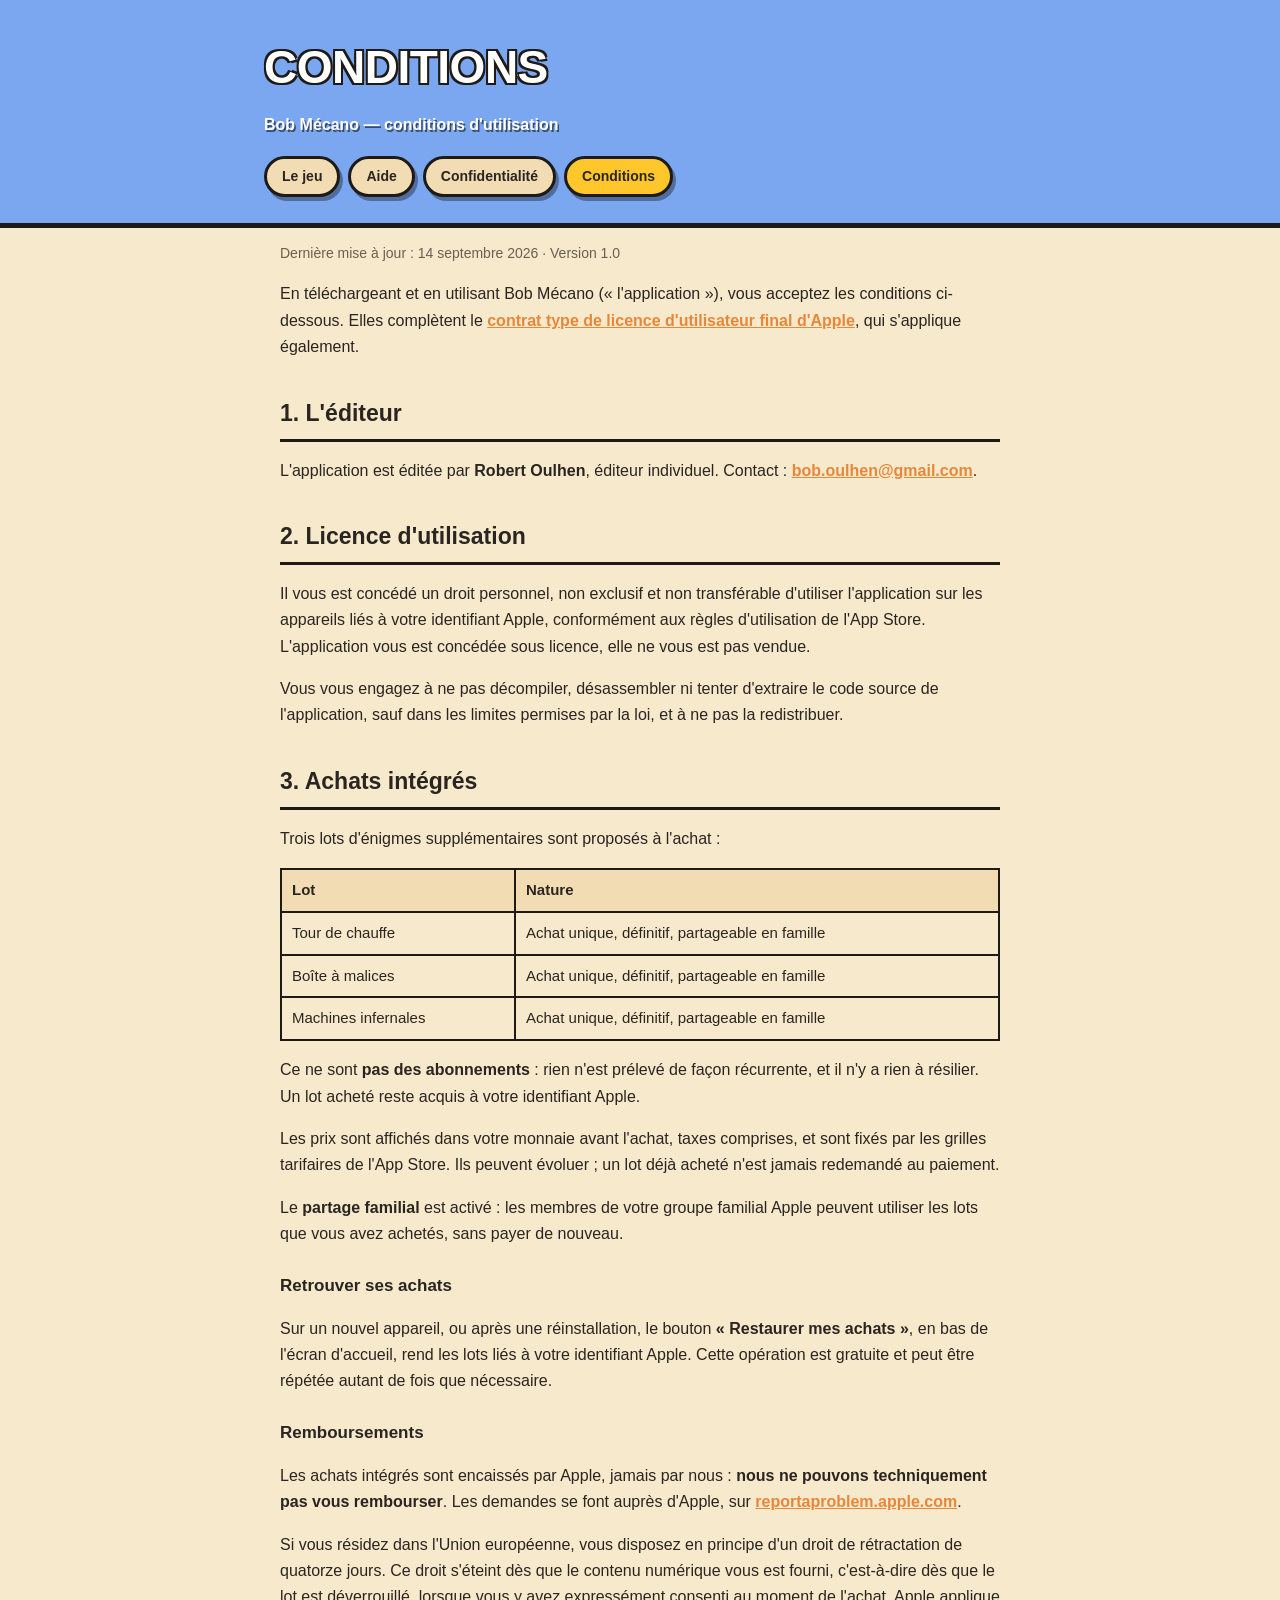
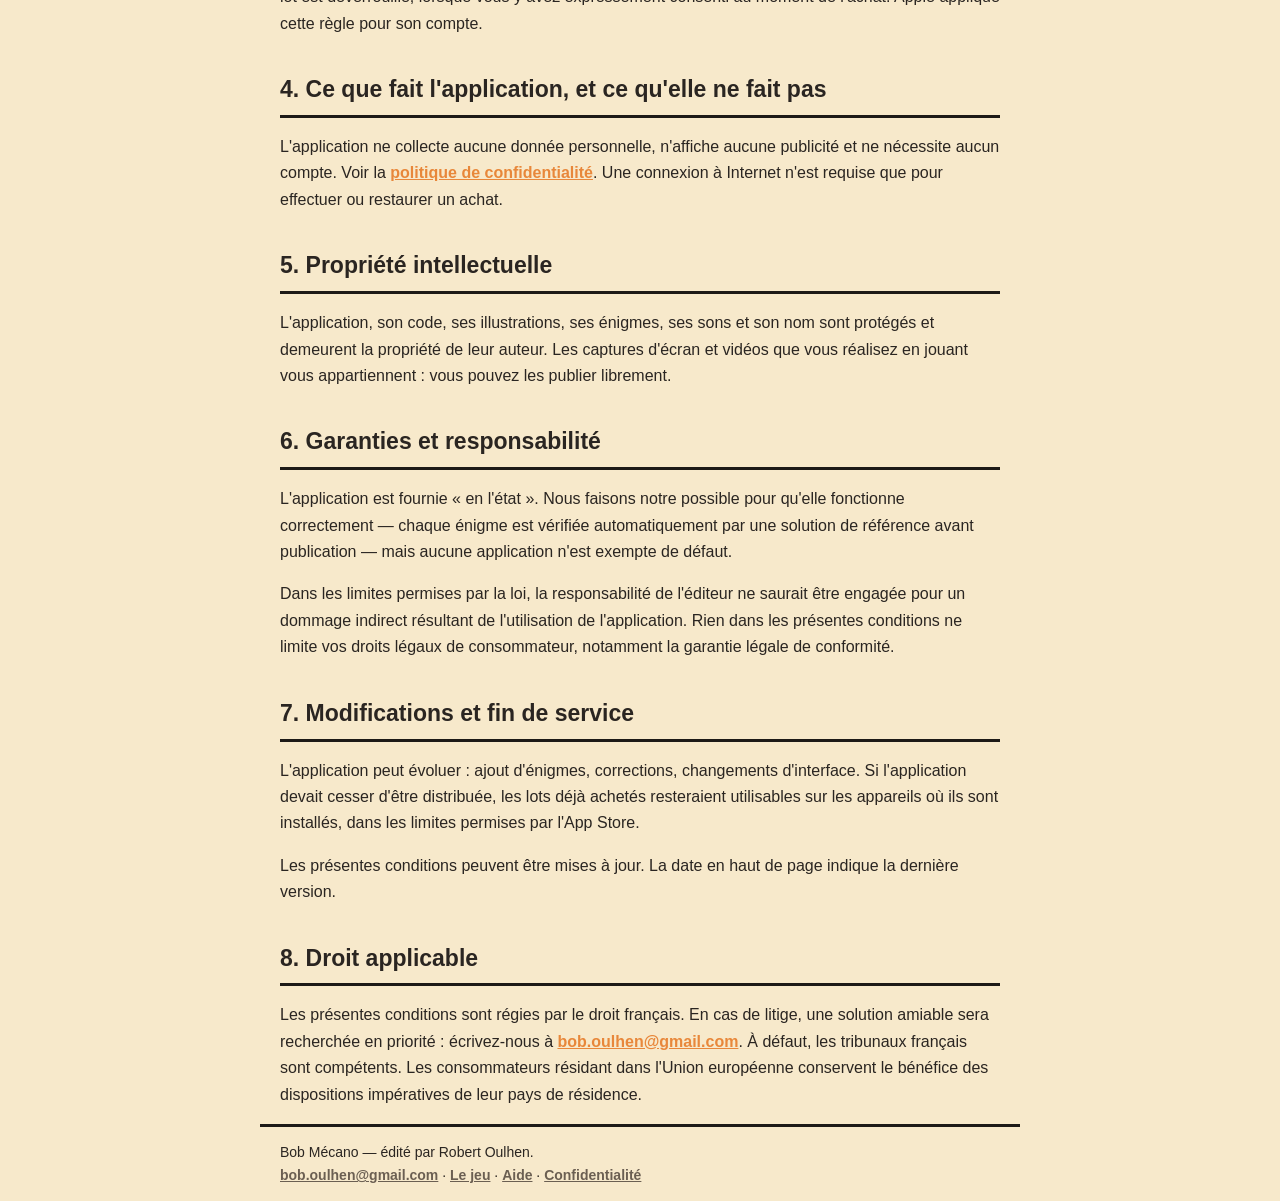
==== conditions.html @ 192892a2 "Le site de Bob Mécano : présentation, aide, confidentialité, conditions Quatre pages statiques, aux " ====
<!doctype html>
<html lang="fr">
<head>
<meta charset="utf-8">
<meta name="viewport" content="width=device-width, initial-scale=1">
<title>Conditions d'utilisation — Bob Mécano</title>
<meta name="description" content="Conditions d'utilisation de Bob Mécano : licence, achats intégrés, remboursements, garanties.">
<link rel="stylesheet" href="style.css">
</head>
<body>
<header class="bandeau">
  <div class="dedans">
    <h1>CONDITIONS</h1>
    <p class="accroche">Bob Mécano — conditions d'utilisation</p>
    <nav>
      <a href="index.html">Le jeu</a>
      <a href="support.html">Aide</a>
      <a href="confidentialite.html">Confidentialité</a>
      <a href="conditions.html" aria-current="page">Conditions</a>
    </nav>
  </div>
</header>
<main class="dedans">
  <p class="date">Dernière mise à jour : 14 septembre 2026 · Version 1.0</p>

  <p>En téléchargeant et en utilisant Bob Mécano (« l'application »), vous acceptez les
  conditions ci-dessous. Elles complètent le
  <a href="https://www.apple.com/legal/internet-services/itunes/dev/stdeula/">contrat type
  de licence d'utilisateur final d'Apple</a>, qui s'applique également.</p>

  <h2>1. L'éditeur</h2>
  <p>L'application est éditée par <strong>Robert Oulhen</strong>, éditeur individuel.
  Contact : <a href="mailto:bob.oulhen@gmail.com">bob.oulhen@gmail.com</a>.</p>

  <h2>2. Licence d'utilisation</h2>
  <p>Il vous est concédé un droit personnel, non exclusif et non transférable d'utiliser
  l'application sur les appareils liés à votre identifiant Apple, conformément aux règles
  d'utilisation de l'App Store. L'application vous est concédée sous licence, elle ne vous
  est pas vendue.</p>
  <p>Vous vous engagez à ne pas décompiler, désassembler ni tenter d'extraire le code source
  de l'application, sauf dans les limites permises par la loi, et à ne pas la redistribuer.</p>

  <h2>3. Achats intégrés</h2>
  <p>Trois lots d'énigmes supplémentaires sont proposés à l'achat :</p>
  <table>
    <tr><th>Lot</th><th>Nature</th></tr>
    <tr><td>Tour de chauffe</td><td>Achat unique, définitif, partageable en famille</td></tr>
    <tr><td>Boîte à malices</td><td>Achat unique, définitif, partageable en famille</td></tr>
    <tr><td>Machines infernales</td><td>Achat unique, définitif, partageable en famille</td></tr>
  </table>
  <p>Ce ne sont <strong>pas des abonnements</strong> : rien n'est prélevé de façon récurrente,
  et il n'y a rien à résilier. Un lot acheté reste acquis à votre identifiant Apple.</p>
  <p>Les prix sont affichés dans votre monnaie avant l'achat, taxes comprises, et sont fixés
  par les grilles tarifaires de l'App Store. Ils peuvent évoluer ; un lot déjà acheté n'est
  jamais redemandé au paiement.</p>
  <p>Le <strong>partage familial</strong> est activé : les membres de votre groupe familial
  Apple peuvent utiliser les lots que vous avez achetés, sans payer de nouveau.</p>

  <h3>Retrouver ses achats</h3>
  <p>Sur un nouvel appareil, ou après une réinstallation, le bouton
  <strong>« Restaurer mes achats »</strong>, en bas de l'écran d'accueil, rend les lots liés
  à votre identifiant Apple. Cette opération est gratuite et peut être répétée autant de fois
  que nécessaire.</p>

  <h3>Remboursements</h3>
  <p>Les achats intégrés sont encaissés par Apple, jamais par nous : <strong>nous ne pouvons
  techniquement pas vous rembourser</strong>. Les demandes se font auprès d'Apple, sur
  <a href="https://reportaproblem.apple.com">reportaproblem.apple.com</a>.</p>
  <p>Si vous résidez dans l'Union européenne, vous disposez en principe d'un droit de
  rétractation de quatorze jours. Ce droit s'éteint dès que le contenu numérique vous est
  fourni, c'est-à-dire dès que le lot est déverrouillé, lorsque vous y avez expressément
  consenti au moment de l'achat. Apple applique cette règle pour son compte.</p>

  <h2>4. Ce que fait l'application, et ce qu'elle ne fait pas</h2>
  <p>L'application ne collecte aucune donnée personnelle, n'affiche aucune publicité et ne
  nécessite aucun compte. Voir la <a href="confidentialite.html">politique de
  confidentialité</a>. Une connexion à Internet n'est requise que pour effectuer ou restaurer
  un achat.</p>

  <h2>5. Propriété intellectuelle</h2>
  <p>L'application, son code, ses illustrations, ses énigmes, ses sons et son nom sont
  protégés et demeurent la propriété de leur auteur. Les captures d'écran et vidéos que vous
  réalisez en jouant vous appartiennent : vous pouvez les publier librement.</p>

  <h2>6. Garanties et responsabilité</h2>
  <p>L'application est fournie « en l'état ». Nous faisons notre possible pour qu'elle
  fonctionne correctement — chaque énigme est vérifiée automatiquement par une solution de
  référence avant publication — mais aucune application n'est exempte de défaut.</p>
  <p>Dans les limites permises par la loi, la responsabilité de l'éditeur ne saurait être
  engagée pour un dommage indirect résultant de l'utilisation de l'application. Rien dans les
  présentes conditions ne limite vos droits légaux de consommateur, notamment la garantie
  légale de conformité.</p>

  <h2>7. Modifications et fin de service</h2>
  <p>L'application peut évoluer : ajout d'énigmes, corrections, changements d'interface. Si
  l'application devait cesser d'être distribuée, les lots déjà achetés resteraient utilisables
  sur les appareils où ils sont installés, dans les limites permises par l'App Store.</p>
  <p>Les présentes conditions peuvent être mises à jour. La date en haut de page indique la
  dernière version.</p>

  <h2>8. Droit applicable</h2>
  <p>Les présentes conditions sont régies par le droit français. En cas de litige, une
  solution amiable sera recherchée en priorité : écrivez-nous à
  <a href="mailto:bob.oulhen@gmail.com">bob.oulhen@gmail.com</a>. À défaut, les tribunaux
  français sont compétents. Les consommateurs résidant dans l'Union européenne conservent le
  bénéfice des dispositions impératives de leur pays de résidence.</p>
</main>
<footer class="dedans">
  <p>Bob Mécano — édité par Robert Oulhen.<br>
  <a href="mailto:bob.oulhen@gmail.com">bob.oulhen@gmail.com</a> ·
  <a href="index.html">Le jeu</a> ·
  <a href="support.html">Aide</a> ·
  <a href="confidentialite.html">Confidentialité</a></p>
</footer>
</body>
</html>
---- style.css ----
/* Bob Mécano — la même case de BD que dans le jeu : trait d'encre épais,
   aplats chauds, ombre portée franche. */
:root {
  --encre: #1d1a17;
  --papier: #f7e9cb;
  --carte: #f2dcb4;
  --texte: #2a2521;
  --second: #6b5f52;
  --accent: #e8873a;
  --jaune: #ffc72c;
  --ciel: #7aa7f0;
}
@media (prefers-color-scheme: dark) {
  :root:not([data-theme="light"]) {
    --encre: #0d0c0b;
    --papier: #211d19;
    --carte: #2e2823;
    --texte: #f0e6d6;
    --second: #b3a695;
    --ciel: #35507e;
  }
}
* { box-sizing: border-box; }
body {
  margin: 0;
  background: var(--papier);
  color: var(--texte);
  font: 16px/1.65 -apple-system, BlinkMacSystemFont, "Segoe UI", Roboto, sans-serif;
  -webkit-text-size-adjust: 100%;
}
.bandeau {
  background: var(--ciel);
  border-bottom: 5px solid var(--encre);
  padding: 30px 20px 26px;
}
.dedans { max-width: 760px; margin: 0 auto; padding: 0 20px; }
.bandeau .dedans { padding: 0 4px; }
h1 {
  margin: 0 0 6px;
  font-size: clamp(30px, 7vw, 46px);
  font-weight: 900;
  letter-spacing: -0.5px;
  color: #fff;
  text-shadow: 2px 2px 0 var(--encre), -2px 2px 0 var(--encre),
               2px -2px 0 var(--encre), -2px -2px 0 var(--encre);
}
.accroche { margin: 0; color: #fff; font-weight: 600; text-shadow: 1.5px 1.5px 0 rgba(0,0,0,.55); }
nav { margin-top: 18px; display: flex; flex-wrap: wrap; gap: 8px; }
nav a {
  display: inline-block;
  background: var(--carte);
  color: var(--texte);
  border: 3px solid var(--encre);
  border-radius: 999px;
  padding: 6px 15px;
  font-size: 14px;
  font-weight: 700;
  text-decoration: none;
  box-shadow: 3px 4px 0 rgba(0,0,0,.35);
}
nav a[aria-current="page"] { background: var(--jaune); }
main { padding: 34px 0 10px; }
h2 {
  margin: 34px 0 10px;
  font-size: 23px;
  font-weight: 800;
  border-bottom: 3px solid var(--encre);
  padding-bottom: 6px;
}
h3 { margin: 24px 0 6px; font-size: 17px; font-weight: 800; }
p, li { color: var(--texte); }
a { color: var(--accent); font-weight: 600; }
.encadre {
  background: var(--carte);
  border: 3.5px solid var(--encre);
  border-radius: 16px;
  padding: 18px 20px;
  margin: 22px 0;
  box-shadow: 5px 6px 0 rgba(0,0,0,.35);
}
.encadre h3:first-child, .encadre p:first-child { margin-top: 0; }
.encadre p:last-child, .encadre ul:last-child { margin-bottom: 0; }
.net { list-style: none; padding: 0; }
.net li { padding-left: 26px; position: relative; margin-bottom: 7px; }
.net li::before {
  content: "✓";
  position: absolute; left: 0; top: 0;
  font-weight: 900; color: #4a9d3f;
}
.date { color: var(--second); font-size: 14px; }
footer {
  margin-top: 46px;
  border-top: 3px solid var(--encre);
  padding: 20px 0 40px;
  color: var(--second);
  font-size: 14px;
}
footer a { color: var(--second); }
table { width: 100%; border-collapse: collapse; margin: 14px 0; }
th, td { border: 2px solid var(--encre); padding: 8px 10px; text-align: left; font-size: 15px; }
th { background: var(--carte); font-weight: 800; }
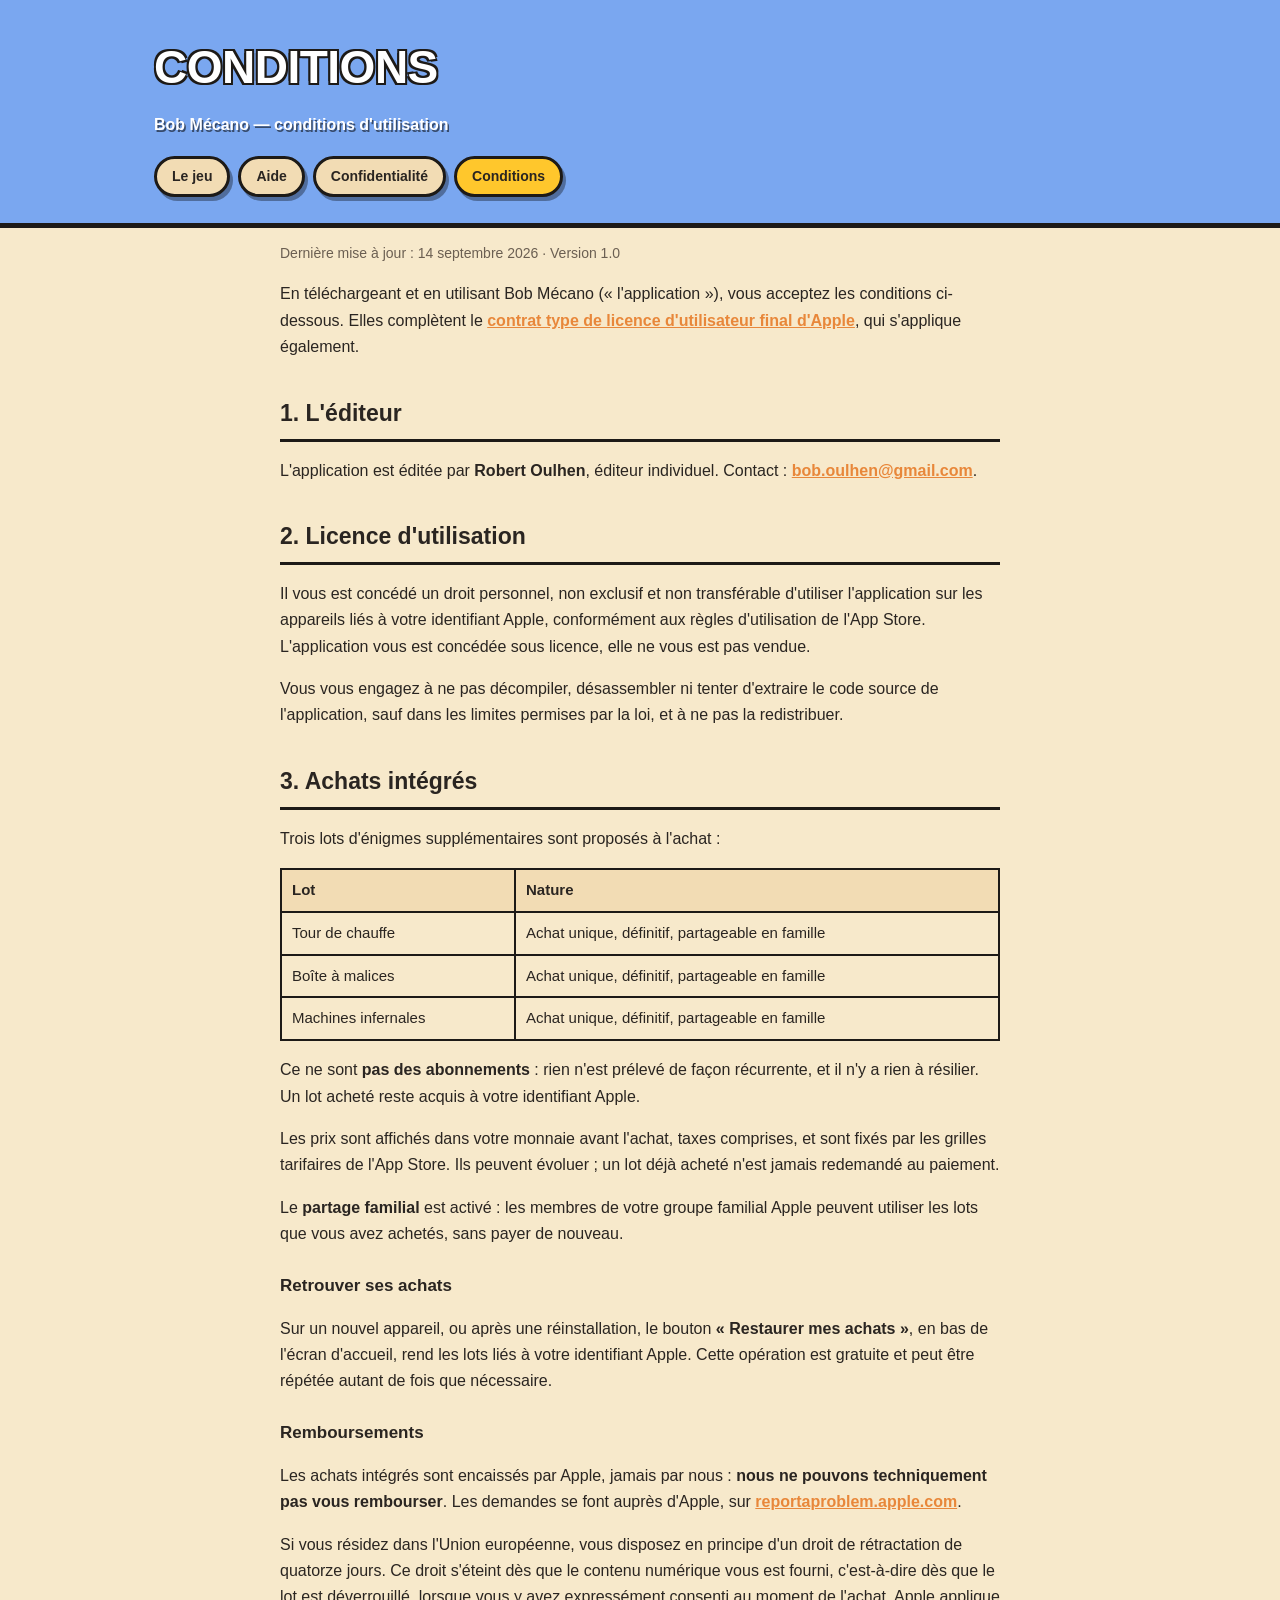
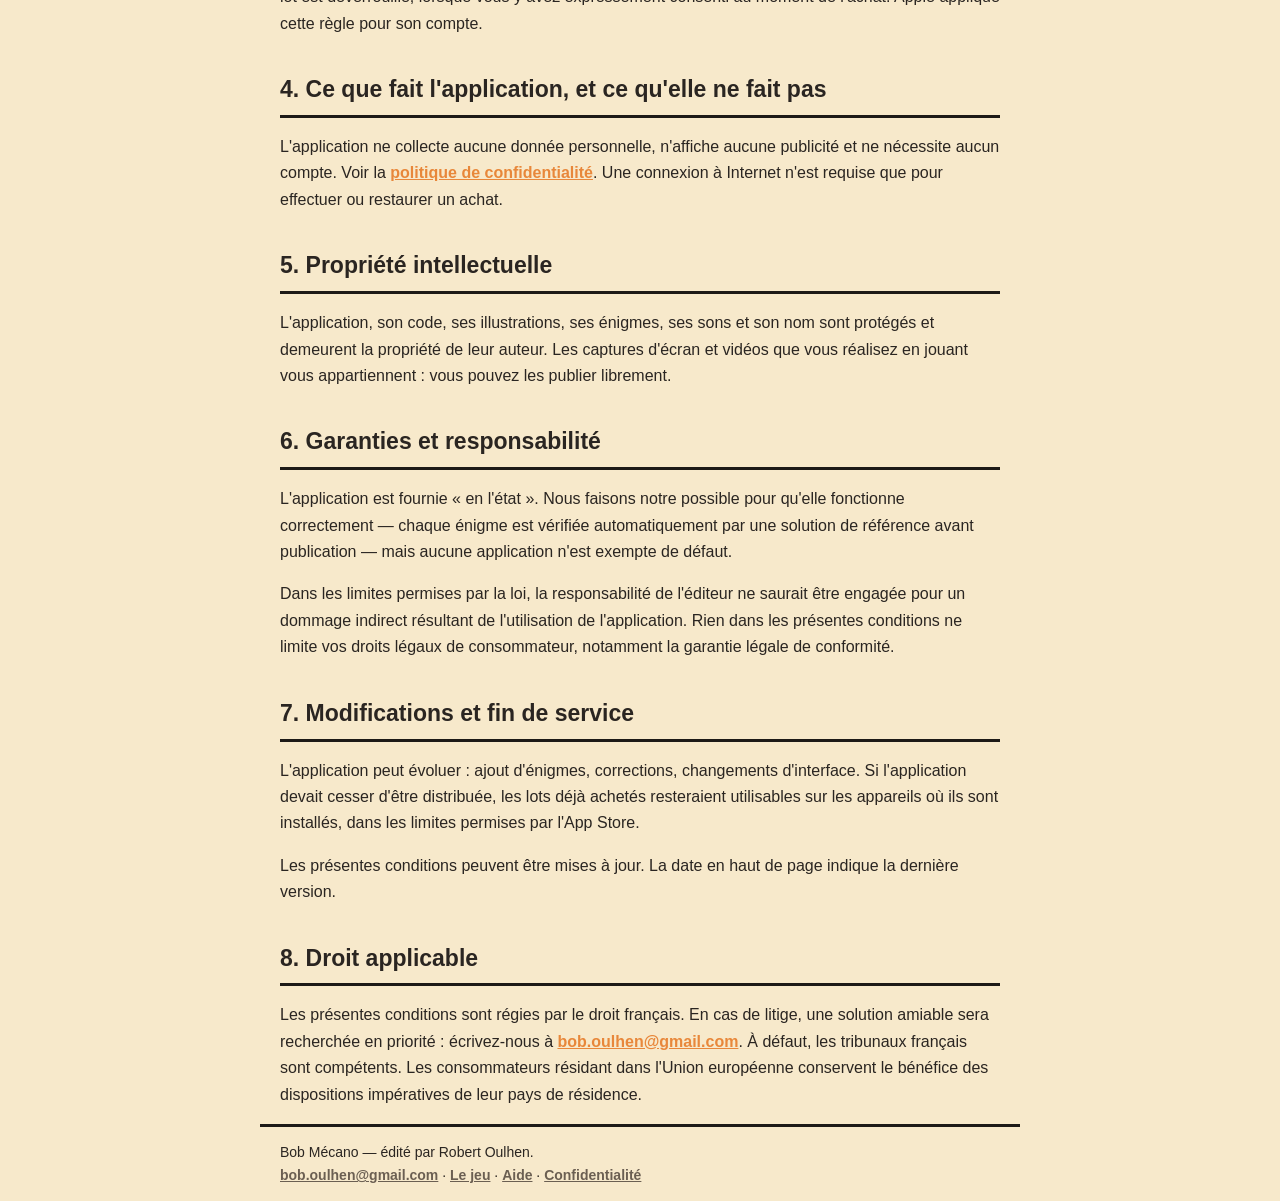
==== commit 6b865d89: "Fait du site une vraie présentation du jeu La page d'accueil n'annonçait le jeu qu'en mots. Elle mon" ====
--- a/conditions.html
+++ b/conditions.html
@@ -9,7 +9,7 @@
 </head>
 <body>
 <header class="bandeau">
-  <div class="dedans">
+  <div class="dedans large">
     <h1>CONDITIONS</h1>
     <p class="accroche">Bob Mécano — conditions d'utilisation</p>
     <nav>
--- a/style.css
+++ b/style.css
@@ -99,3 +99,55 @@
 table { width: 100%; border-collapse: collapse; margin: 14px 0; }
 th, td { border: 2px solid var(--encre); padding: 8px 10px; text-align: left; font-size: 15px; }
 th { background: var(--carte); font-weight: 800; }
+
+/* ── Images de présentation ───────────────────────────────────────────── */
+figure {
+  margin: 26px 0;
+}
+figure img {
+  display: block;
+  width: 100%;
+  height: auto;
+  border: 3.5px solid var(--encre);
+  border-radius: 14px;
+  box-shadow: 6px 7px 0 rgba(0,0,0,.35);
+  background: var(--carte);
+}
+figcaption {
+  margin-top: 10px;
+  color: var(--second);
+  font-size: 13.5px;
+  line-height: 1.5;
+}
+.vitrine {
+  display: grid;
+  grid-template-columns: repeat(auto-fit, minmax(280px, 1fr));
+  gap: 22px;
+  margin: 26px 0;
+}
+.vitrine figure { margin: 0; }
+.large { max-width: 980px; }
+.large .dedans { max-width: 980px; }
+.chiffres {
+  display: grid;
+  grid-template-columns: repeat(auto-fit, minmax(130px, 1fr));
+  gap: 14px;
+  margin: 24px 0;
+  list-style: none;
+  padding: 0;
+}
+.chiffres li {
+  background: var(--carte);
+  border: 3px solid var(--encre);
+  border-radius: 14px;
+  padding: 14px 16px;
+  box-shadow: 4px 5px 0 rgba(0,0,0,.3);
+}
+.chiffres b {
+  display: block;
+  font-size: 27px;
+  font-weight: 900;
+  line-height: 1.1;
+  letter-spacing: -0.5px;
+}
+.chiffres span { font-size: 13px; color: var(--second); }
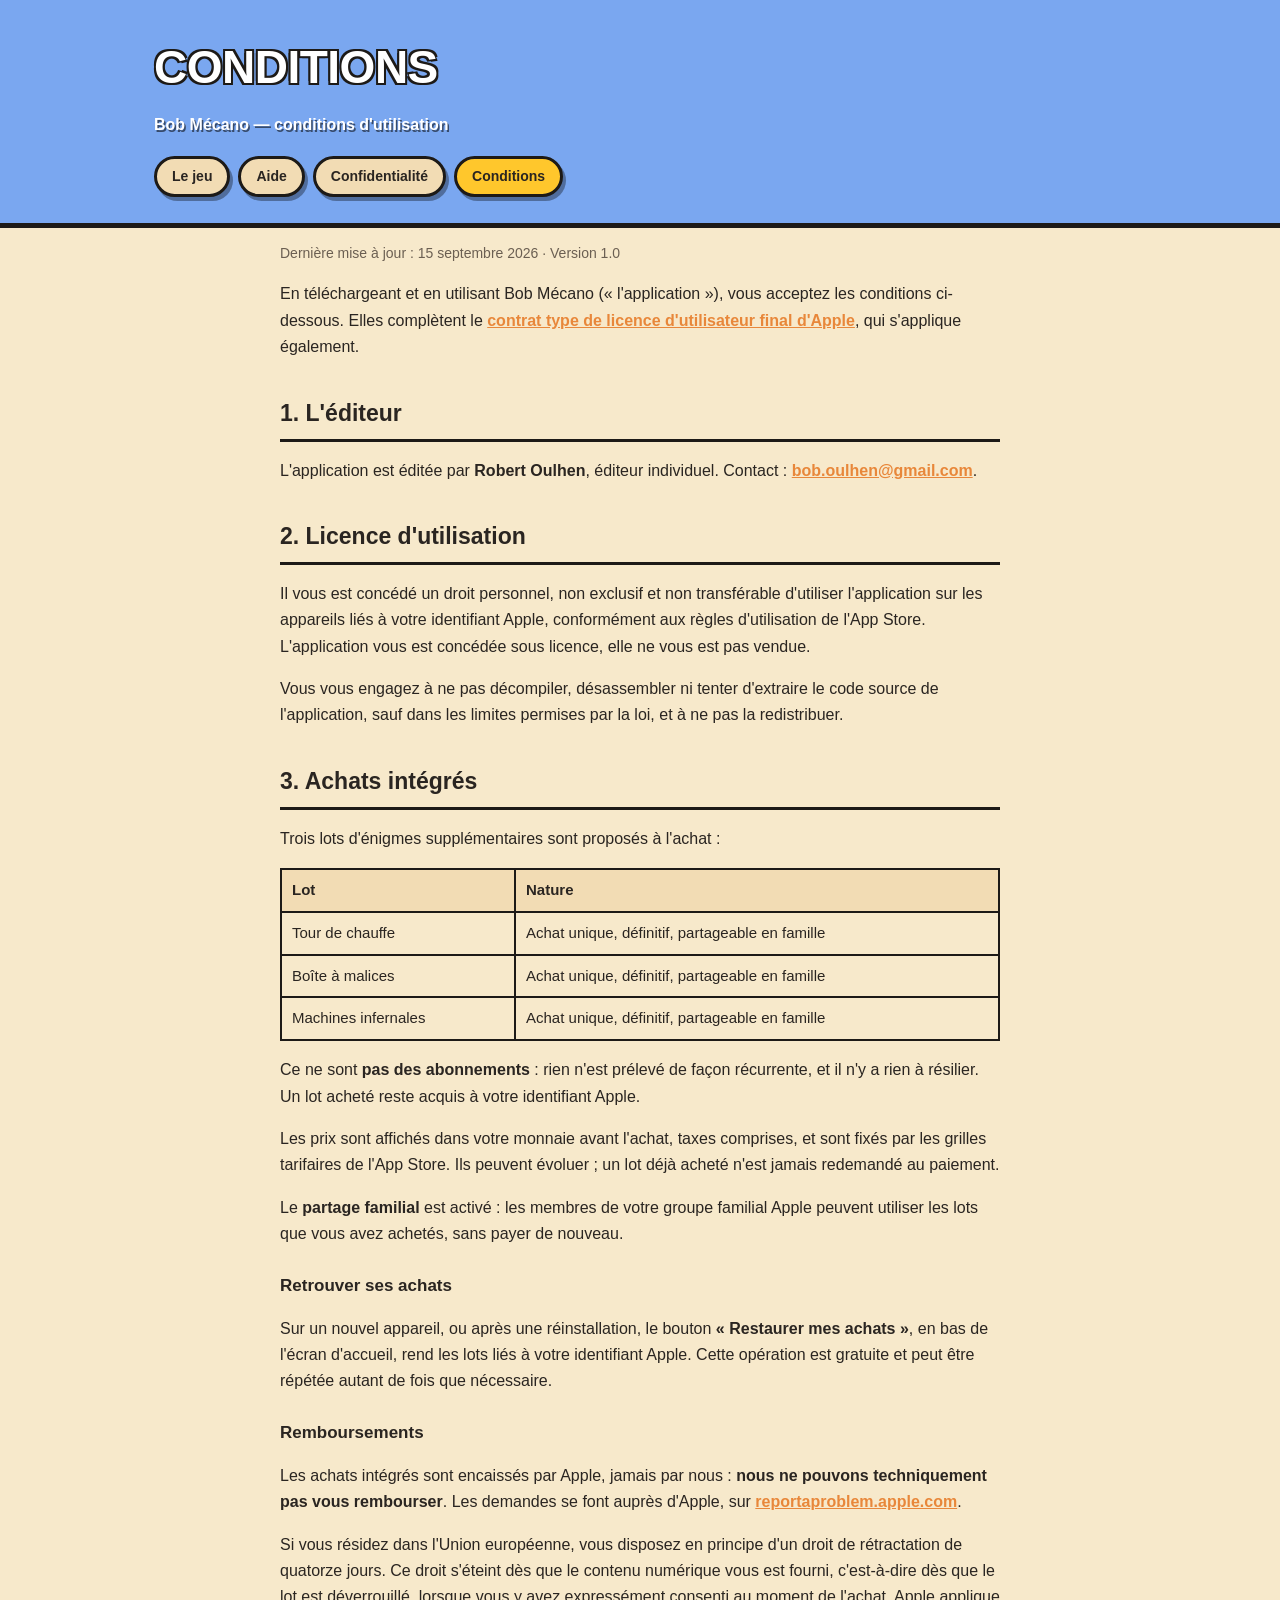
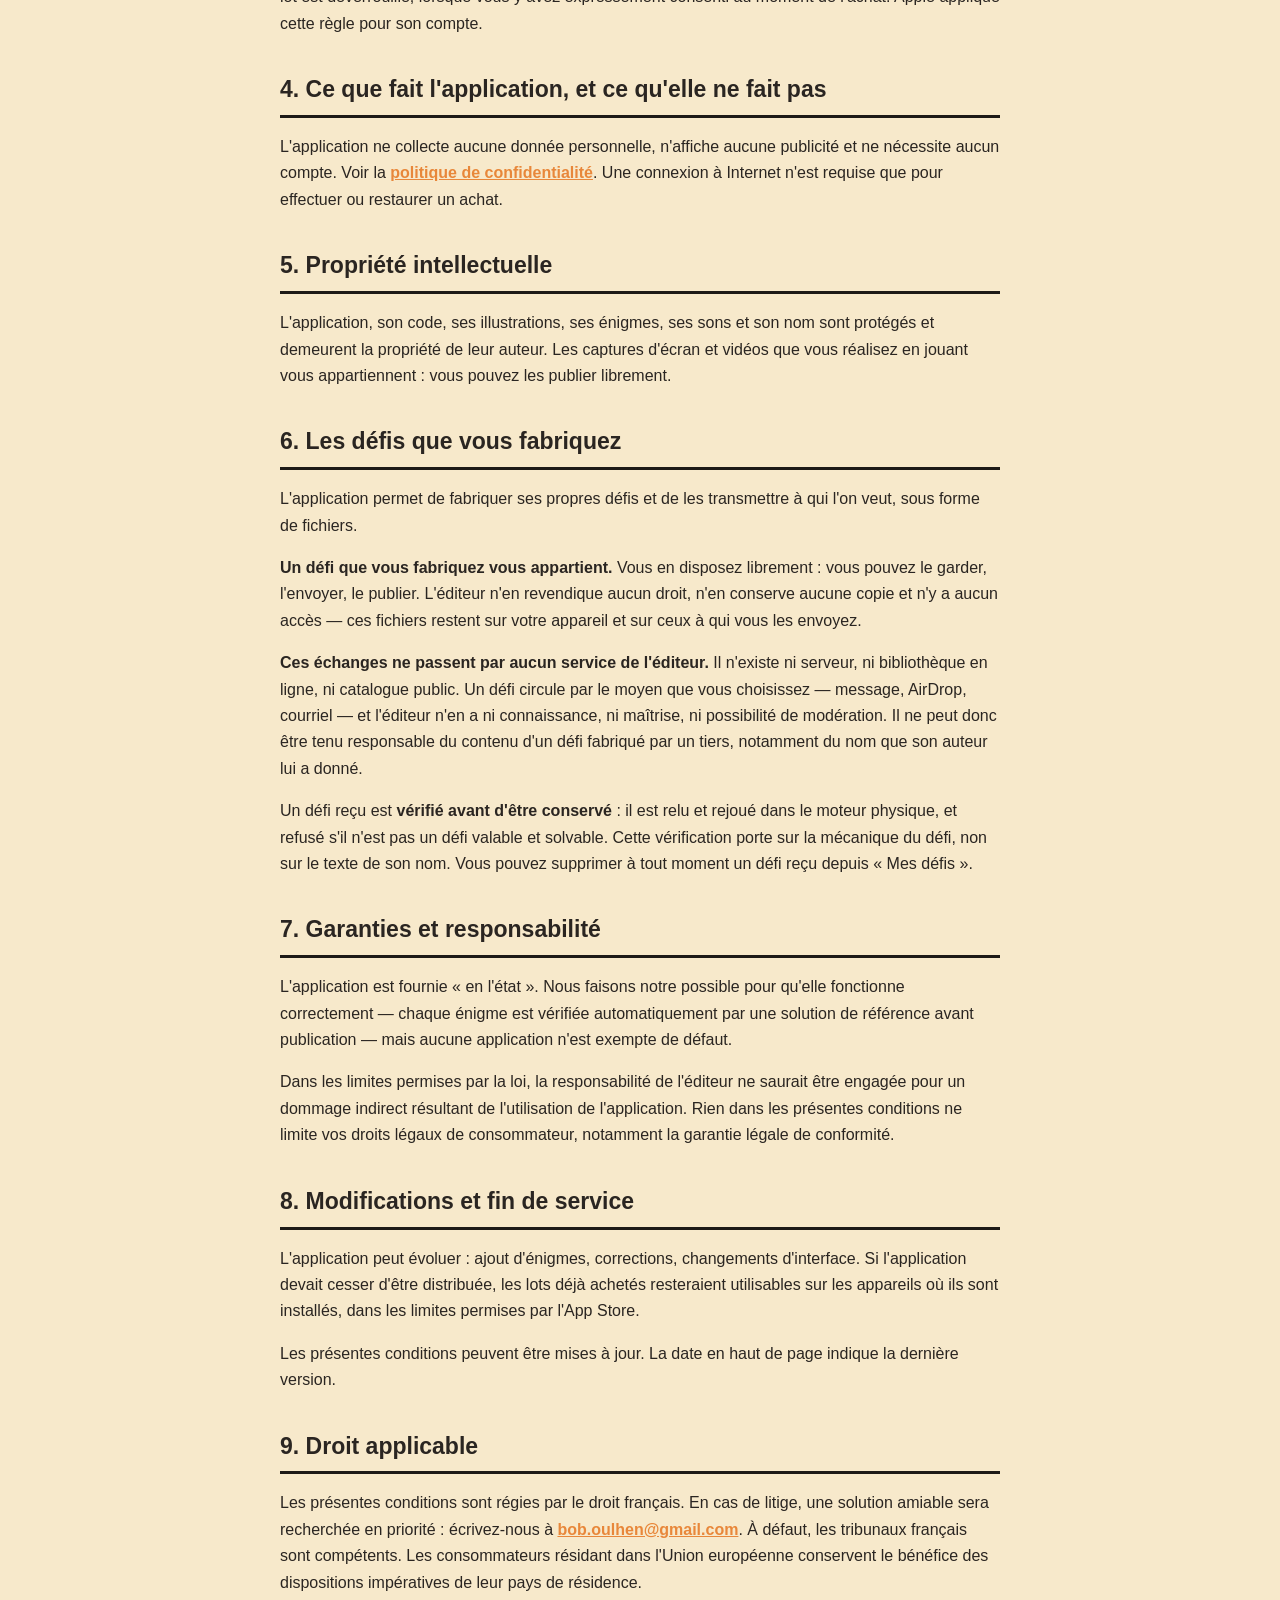
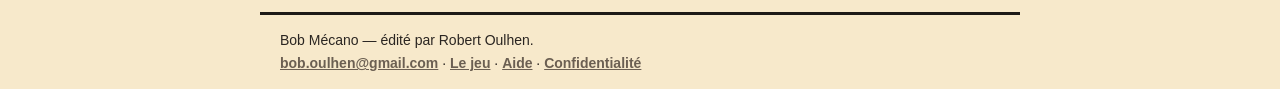
==== commit f944fca7: "Annonce l'atelier des défis, et dit franchement ce qu'il change Le site s'était arrêté avant que le " ====
--- a/conditions.html
+++ b/conditions.html
@@ -21,7 +21,7 @@
   </div>
 </header>
 <main class="dedans">
-  <p class="date">Dernière mise à jour : 14 septembre 2026 · Version 1.0</p>
+  <p class="date">Dernière mise à jour : 15 septembre 2026 · Version 1.0</p>
 
   <p>En téléchargeant et en utilisant Bob Mécano (« l'application »), vous acceptez les
   conditions ci-dessous. Elles complètent le
@@ -82,7 +82,24 @@
   protégés et demeurent la propriété de leur auteur. Les captures d'écran et vidéos que vous
   réalisez en jouant vous appartiennent : vous pouvez les publier librement.</p>
 
-  <h2>6. Garanties et responsabilité</h2>
+  <h2>6. Les défis que vous fabriquez</h2>
+  <p>L'application permet de fabriquer ses propres défis et de les transmettre à qui l'on
+  veut, sous forme de fichiers.</p>
+  <p><strong>Un défi que vous fabriquez vous appartient.</strong> Vous en disposez librement :
+  vous pouvez le garder, l'envoyer, le publier. L'éditeur n'en revendique aucun droit, n'en
+  conserve aucune copie et n'y a aucun accès — ces fichiers restent sur votre appareil et sur
+  ceux à qui vous les envoyez.</p>
+  <p><strong>Ces échanges ne passent par aucun service de l'éditeur.</strong> Il n'existe ni
+  serveur, ni bibliothèque en ligne, ni catalogue public. Un défi circule par le moyen que
+  vous choisissez — message, AirDrop, courriel — et l'éditeur n'en a ni connaissance, ni
+  maîtrise, ni possibilité de modération. Il ne peut donc être tenu responsable du contenu
+  d'un défi fabriqué par un tiers, notamment du nom que son auteur lui a donné.</p>
+  <p>Un défi reçu est <strong>vérifié avant d'être conservé</strong> : il est relu et rejoué
+  dans le moteur physique, et refusé s'il n'est pas un défi valable et solvable. Cette
+  vérification porte sur la mécanique du défi, non sur le texte de son nom. Vous pouvez
+  supprimer à tout moment un défi reçu depuis « Mes défis ».</p>
+
+  <h2>7. Garanties et responsabilité</h2>
   <p>L'application est fournie « en l'état ». Nous faisons notre possible pour qu'elle
   fonctionne correctement — chaque énigme est vérifiée automatiquement par une solution de
   référence avant publication — mais aucune application n'est exempte de défaut.</p>
@@ -91,14 +108,14 @@
   présentes conditions ne limite vos droits légaux de consommateur, notamment la garantie
   légale de conformité.</p>
 
-  <h2>7. Modifications et fin de service</h2>
+  <h2>8. Modifications et fin de service</h2>
   <p>L'application peut évoluer : ajout d'énigmes, corrections, changements d'interface. Si
   l'application devait cesser d'être distribuée, les lots déjà achetés resteraient utilisables
   sur les appareils où ils sont installés, dans les limites permises par l'App Store.</p>
   <p>Les présentes conditions peuvent être mises à jour. La date en haut de page indique la
   dernière version.</p>
 
-  <h2>8. Droit applicable</h2>
+  <h2>9. Droit applicable</h2>
   <p>Les présentes conditions sont régies par le droit français. En cas de litige, une
   solution amiable sera recherchée en priorité : écrivez-nous à
   <a href="mailto:bob.oulhen@gmail.com">bob.oulhen@gmail.com</a>. À défaut, les tribunaux
